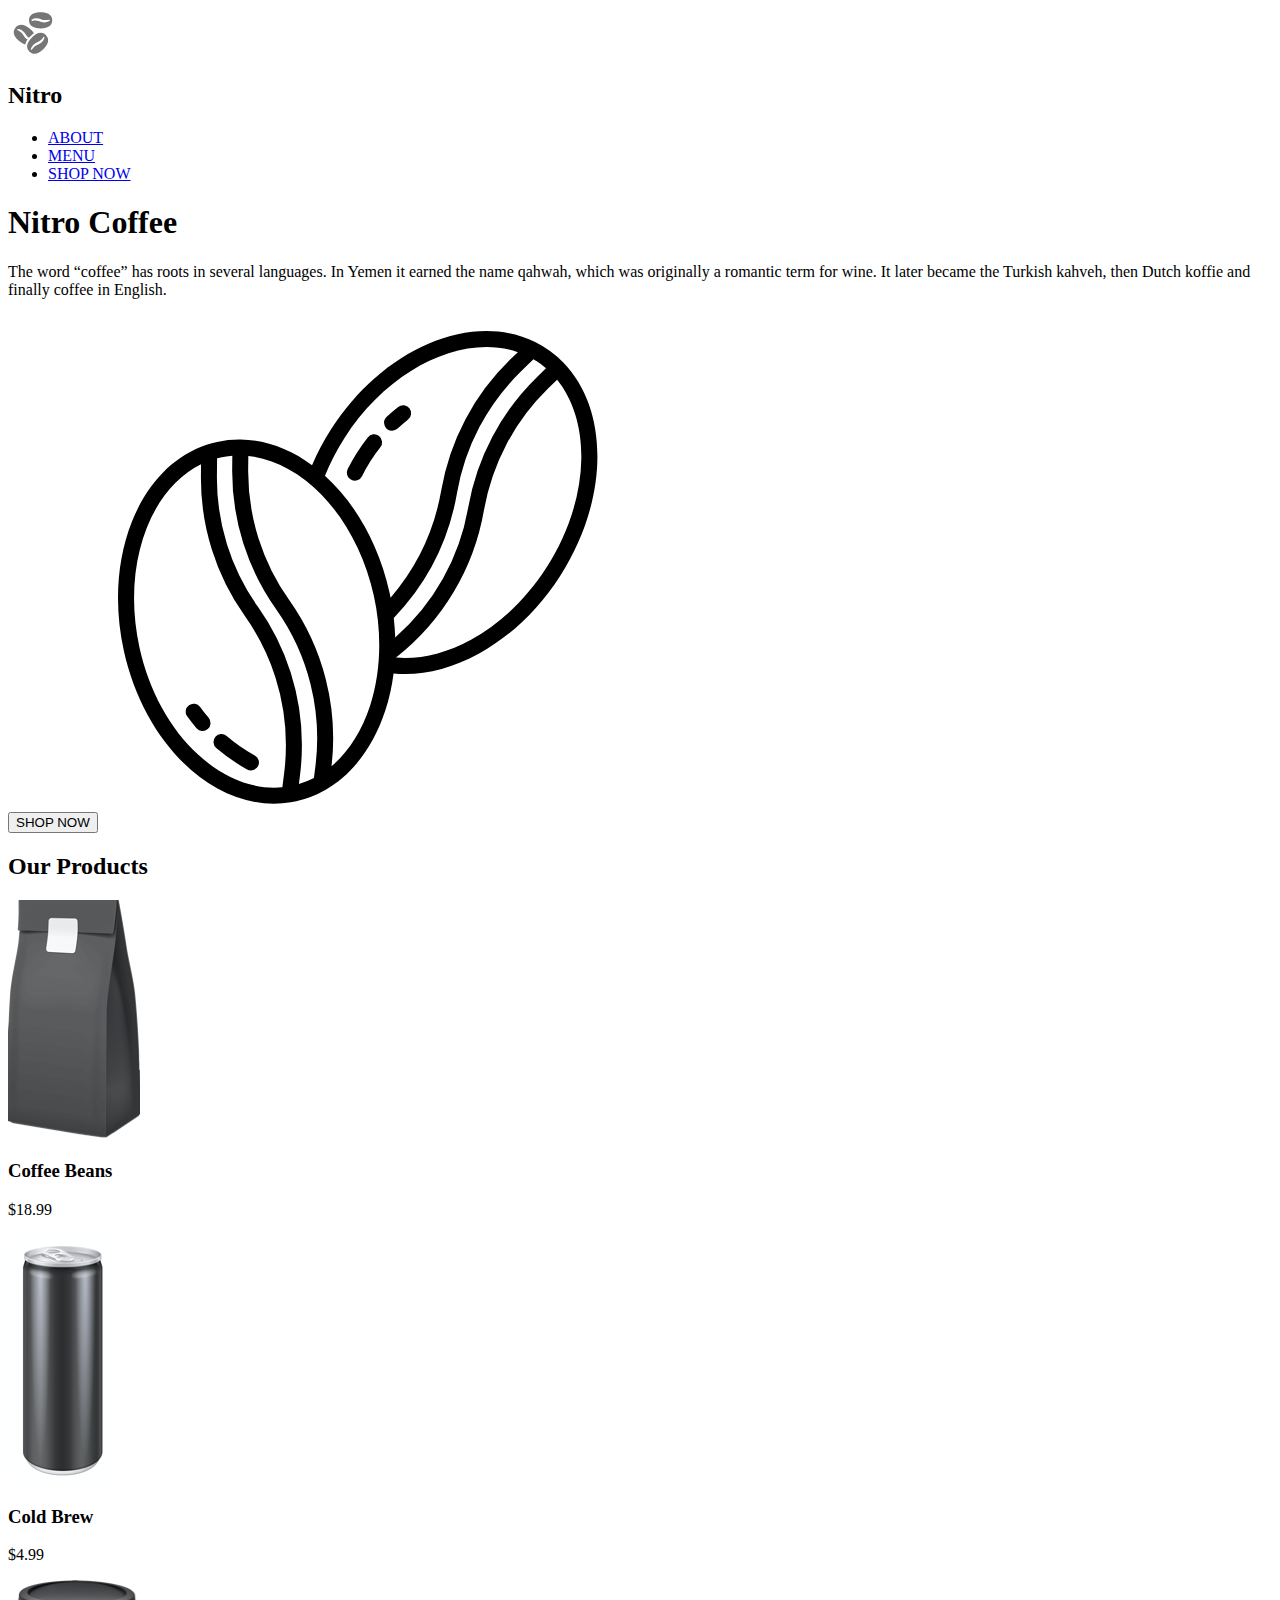
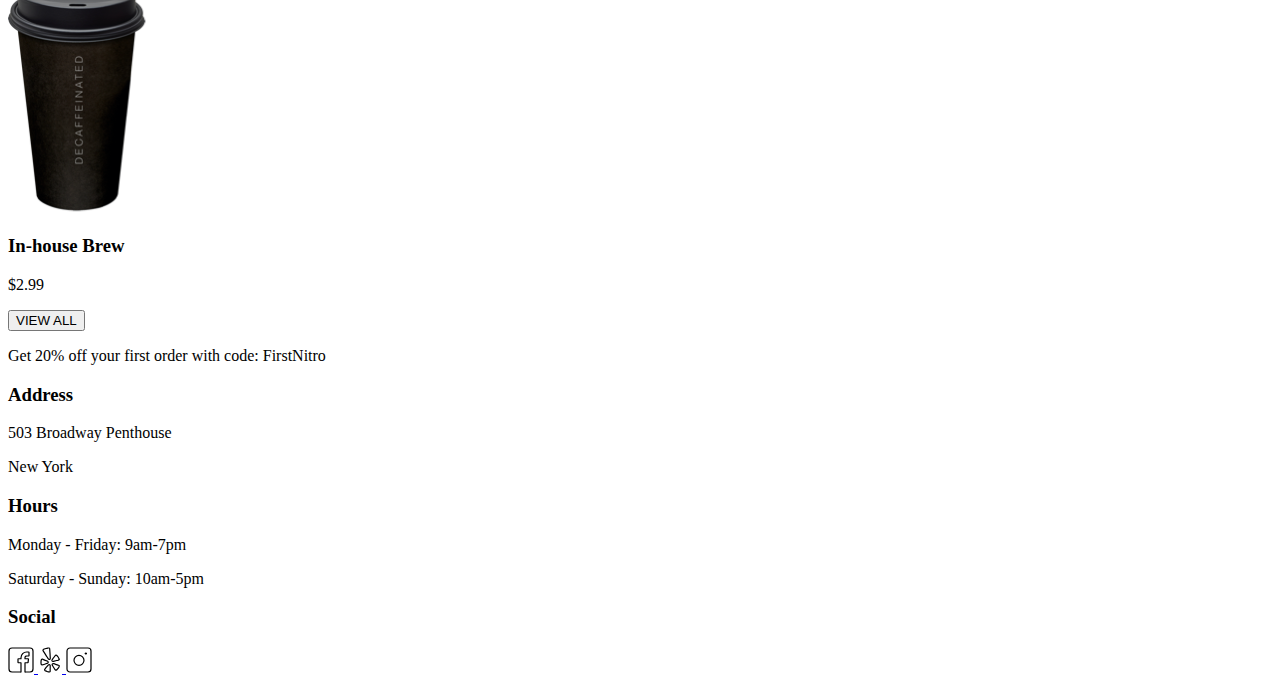
==== ryan-nguyen-coffeeshop/index.html @ ec88de74 "coffee shop sprint 1 v1.0" ====
<!DOCTYPE html>
<html lang="en">
<head>
    <meta charset="UTF-8">
    <meta name="viewport" content="width=device-width, initial-scale=1.0">
    <link href="https://fonts.googleapis.com/css2?family=Open+Sans:ital,wght@0,300;0,400;0,600;0,700;1,400&display=swap" rel="stylesheet">
    <title>Coffee Shop - Home</title>
</head>
<body>
    <header>
        <nav>
            <img src="./assets/coffee-beans-logo-and-footer.svg" alt="coffee bean logo"/>
            
            <h2>Nitro</h2>
            <ul>
                <li><a href="./index.html">ABOUT</a></li>
                <li><a href="./pages/menu.html">MENU</a></li>
                <li><a href="./pages/menu.html">SHOP NOW</a></li>
            </ul>
        </nav>
        <h1>
            Nitro Coffee
        </h1>
        <p>
            The word “coffee” has roots in several languages. In Yemen it earned the name qahwah, which was originally a romantic term for wine. It later became the Turkish kahveh, then Dutch koffie and finally coffee in English.
        </p>
        <button onclick="window.location.href='./pages/menu.html';">
            SHOP NOW
        </button>
        <img src="./assets/coffee-beans.svg" alt="coffee bag"/>
    </header>
    <section id="product-list">
        <h2>Our Products</h2>
        
        <article class="product-item">
            <img class="item-picture" src="./assets/coffeebeans.png" alt="coffee bean">
            <h3 class="item-name">Coffee Beans</h3>
            <p class="item-price">$18.99</p>
        </article>

        <article class="product-item">
            <img class="item-picture" src="./assets/coldbrew.png" alt="cold brew">
            <h3 class="item-name">Cold Brew</h3>
            <p class="item-price">$4.99</p>
        </article>

        <article class="product-item">
            <img class="item-picture" src="./assets/inhousebrew.png" alt="in-house brew">
            <h3 class="item-name">In-house Brew</h3>
            <p class="item-price">$2.99</p>
        </article>

        <button>VIEW ALL</button>
    </section>

    <section id="discount-section">
        <p>
            Get 20% off your first order with code: FirstNitro
        </p>
    </section>

    <footer>
        <div class="address">
            <h3>Address</h3>
            <p>503 Broadway Penthouse</p>
            <p>New York</p>
        </div>

        <div class="operation-hours">
            <h3>Hours</h3>
            <p>Monday - Friday: 9am-7pm</p>
            <p>Saturday - Sunday: 10am-5pm</p>
        </div>

        <div class="social-division">
            <h3>Social</h3>
            <a href="https://facebook.com">
                <img src="./assets/Facebook-Icon.svg" alt="facebook">
            </a>
            <a href="https://yelp.com">
                <img src="./assets/Yelp-Icon.svg" alt="yelp">
            </a>
            <a href="https://instagram.com">
                <img src="./assets/Instagram-Icon.svg" alt="instagram">
            </a>
        </div>
    </footer>
</body>
</html>
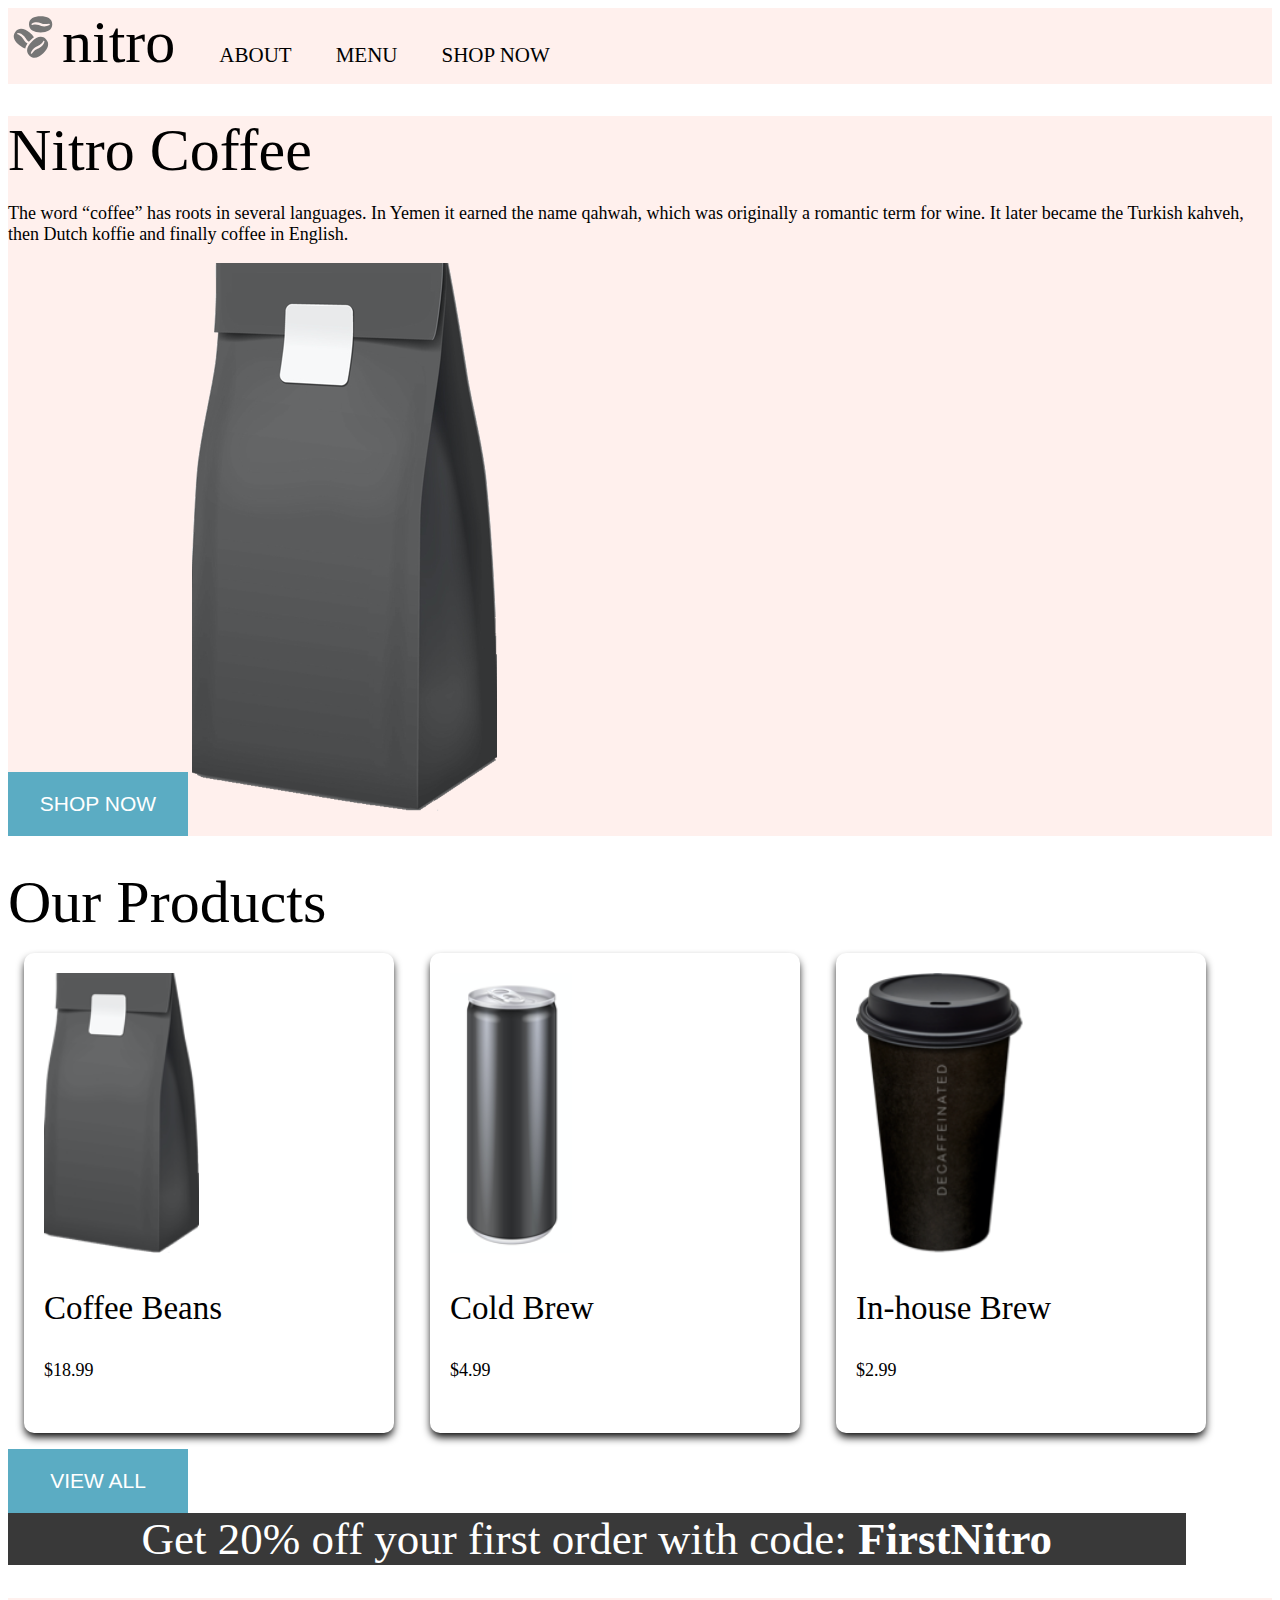
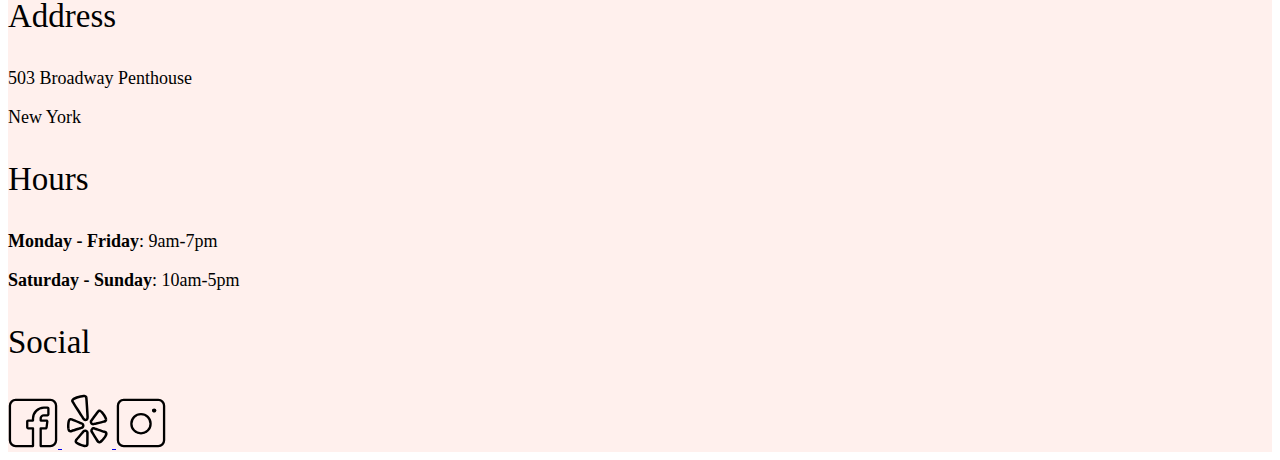
==== commit 54178915: "sprint 1 completed" ====
--- a/ryan-nguyen-coffeeshop/index.html
+++ b/ryan-nguyen-coffeeshop/index.html
@@ -5,83 +5,96 @@
     <meta name="viewport" content="width=device-width, initial-scale=1.0">
     <link href="https://fonts.googleapis.com/css2?family=Open+Sans:ital,wght@0,300;0,400;0,600;0,700;1,400&display=swap" rel="stylesheet">
     <title>Coffee Shop - Home</title>
+    <link rel="stylesheet" type="text/css" href="./css/global.css" />
+    <link rel="stylesheet" type="text/css" href="./css/landing.css" />
+
 </head>
 <body>
     <header>
-        <nav>
-            <img src="./assets/coffee-beans-logo-and-footer.svg" alt="coffee bean logo"/>
+        <nav class="header__nav-bar">
+            <img class="header__nav-bar--element nav-bar-icon" src="./assets/coffee-beans-logo-and-footer.svg" alt="coffee bean logo"/>
             
-            <h2>Nitro</h2>
-            <ul>
-                <li><a href="./index.html">ABOUT</a></li>
-                <li><a href="./pages/menu.html">MENU</a></li>
-                <li><a href="./pages/menu.html">SHOP NOW</a></li>
+            <h2 class="header__nav-bar--element nav-bar-heading">nitro</h2>
+            <ul class="header__nav-bar--element nav-links">
+                <li class="nav-bar__nav-link"><a href="./index.html">ABOUT</a></li>
+                <li class="nav-bar__nav-link"><a href="./pages/menu.html">MENU</a></li>
+                <li class="nav-bar__nav-link"><a href="./pages/menu.html">SHOP NOW</a></li>
             </ul>
         </nav>
-        <h1>
-            Nitro Coffee
-        </h1>
-        <p>
-            The word “coffee” has roots in several languages. In Yemen it earned the name qahwah, which was originally a romantic term for wine. It later became the Turkish kahveh, then Dutch koffie and finally coffee in English.
-        </p>
-        <button onclick="window.location.href='./pages/menu.html';">
-            SHOP NOW
-        </button>
-        <img src="./assets/coffee-beans.svg" alt="coffee bag"/>
+
+        <section class="header__info-box">
+            <h1>
+                Nitro Coffee
+            </h1>
+            <p>
+                The word “coffee” has roots in several languages. In Yemen it earned the name qahwah, which was originally a romantic term for wine. It later became the Turkish kahveh, then Dutch koffie and finally coffee in English.
+            </p>
+            <button onclick="window.location.href='./pages/menu.html';">
+                SHOP NOW
+            </button>
+            <img src="./assets/coffeebeans-hero.png" alt="coffee bag"/>
+        </section>
     </header>
-    <section id="product-list">
+    <section class="product-list">
         <h2>Our Products</h2>
         
-        <article class="product-item">
-            <img class="item-picture" src="./assets/coffeebeans.png" alt="coffee bean">
-            <h3 class="item-name">Coffee Beans</h3>
-            <p class="item-price">$18.99</p>
-        </article>
-
-        <article class="product-item">
-            <img class="item-picture" src="./assets/coldbrew.png" alt="cold brew">
-            <h3 class="item-name">Cold Brew</h3>
-            <p class="item-price">$4.99</p>
-        </article>
-
-        <article class="product-item">
-            <img class="item-picture" src="./assets/inhousebrew.png" alt="in-house brew">
-            <h3 class="item-name">In-house Brew</h3>
-            <p class="item-price">$2.99</p>
-        </article>
+        <div class="product-list__product-cards">
+            <article class="product-list__product-card">
+                <img class="product-list__product-card--image" src="./assets/coffeebeans.png" alt="coffee bean">
+                <h3 class="product-list__product-card--name">Coffee Beans</h3>
+                <p class="product-list__product-card--price">$18.99</p>
+            </article>
+    
+            <article class="product-list__product-card">
+                <img class="product-list__product-card--image" src="./assets/coldbrew.png" alt="cold brew">
+                <h3 class="product-list__product-card--name">Cold Brew</h3>
+                <p class="product-list__product-card--price">$4.99</p>
+            </article>
+    
+            <article class="product-list__product-card">
+                <img class="product-list__product-card--image" src="./assets/inhousebrew.png" alt="in-house brew">
+                <h3 class="product-list__product-card--name">In-house Brew</h3>
+                <p class="product-list__product-card--price">$2.99</p>
+            </article>
+        </div>
 
         <button>VIEW ALL</button>
     </section>
 
-    <section id="discount-section">
-        <p>
-            Get 20% off your first order with code: FirstNitro
+    <section class="discount-section">
+        <p class="discount-section__text discount-text-regular">
+            Get 20% off your first order with code: 
+            <span class="discount-section__text discount-text-bold">FirstNitro</span>
         </p>
     </section>
 
-    <footer>
+    <footer class="footer">
         <div class="address">
-            <h3>Address</h3>
+            <h3 class="footer__heading">Address</h3>
             <p>503 Broadway Penthouse</p>
             <p>New York</p>
         </div>
 
         <div class="operation-hours">
-            <h3>Hours</h3>
-            <p>Monday - Friday: 9am-7pm</p>
-            <p>Saturday - Sunday: 10am-5pm</p>
+            <h3 class="footer__heading">Hours</h3>
+            <p>
+                <span class="operation-hours__days">Monday - Friday</span>: 9am-7pm
+            </p>
+            <p>
+                <span class="operation-hours__days">Saturday - Sunday</span>: 10am-5pm
+            </p>
         </div>
 
         <div class="social-division">
-            <h3>Social</h3>
+            <h3 class="footer__heading">Social</h3>
             <a href="https://facebook.com">
-                <img src="./assets/Facebook-Icon.svg" alt="facebook">
+                <img class="icon" src="./assets/Facebook-Icon.svg" alt="facebook">
             </a>
             <a href="https://yelp.com">
-                <img src="./assets/Yelp-Icon.svg" alt="yelp">
+                <img class="icon" src="./assets/Yelp-Icon.svg" alt="yelp">
             </a>
             <a href="https://instagram.com">
-                <img src="./assets/Instagram-Icon.svg" alt="instagram">
+                <img class="icon" src="./assets/Instagram-Icon.svg" alt="instagram">
             </a>
         </div>
     </footer>
--- a/ryan-nguyen-coffeeshop/css/global.css
+++ b/ryan-nguyen-coffeeshop/css/global.css
@@ -0,0 +1,64 @@
+:root{
+    --Graphite: #393939;
+    --Nitro-Blue: #5BACC3;
+    --Nitro-Pink: #FFF0ED;
+    --Light-Gray: #f7f7f7;
+}
+
+h1,h2 {
+    font-size: 60px;
+    font-weight: 300;
+    margin: 0;
+}
+
+h3,.nav-heading,.footer__heading {
+    font-size: 33px;
+    font-weight: 300;
+}
+
+p {
+    font-size: 18px;
+    font-weight: 400;
+}
+
+.text__regular--italic {
+    font-style: italic;
+}
+
+.text__regular--price-tag {
+    color: var(--Nitro-Blue)
+}
+
+.icon{
+    width: 50px;
+}
+.nav-bar__nav-link a{
+    font-size: 21px;
+    font-weight: 400;
+    text-decoration: none;
+    color: black;
+}
+
+.nav-bar__nav-link a:hover{
+    color: var(--Nitro-Blue);   
+}
+
+.header__nav-bar{
+    margin-bottom: 2rem;
+}
+
+.header__nav-bar{
+    background-color: var(--Nitro-Pink);
+}
+
+.header__nav-bar--element,.nav-bar__nav-link {
+    display: inline-block;
+}
+
+.nav-links {
+    padding: 0;
+}
+
+.nav-bar__nav-link {
+    padding-left: 40px;
+}--- a/ryan-nguyen-coffeeshop/css/landing.css
+++ b/ryan-nguyen-coffeeshop/css/landing.css
@@ -0,0 +1,57 @@
+.header__info-box {
+    margin-bottom: 2rem;
+    background-color: var(--Nitro-Pink);
+}
+
+button {
+    font-size: 21px;
+    font-weight: 400;
+    width: 180px;
+    padding: 20px;
+    background-color: var(--Nitro-Blue);
+    color: white;
+    border: 0;
+}
+
+.product-list__product-card--image{
+    height: 280px;
+}
+
+.product-list__product-cards article{
+    display: inline-block;
+    width: 330px;
+    height: 440px;
+    padding: 20px;
+    border-radius: 10px;
+    box-shadow: 0px 5px 9px -1px rgb(0, 0, 0, 25);
+    margin: 1rem;
+}
+
+.discount-section{
+    width: 90%;
+    padding: 0 20px 0 20px;
+    background-color: var(--Graphite);
+    color: white;
+    text-align: center;
+}
+
+.discount-section__text {
+    font-size: 45px;
+    margin: 0;
+}
+
+.discount-text-regular {
+    font-weight: 400;
+}
+
+.discount-text-bold {
+    font-weight: 700;
+}
+
+.footer {
+    background-color: var(--Nitro-Pink);
+}
+
+.operation-hours__days {
+    font-weight: bold;
+}